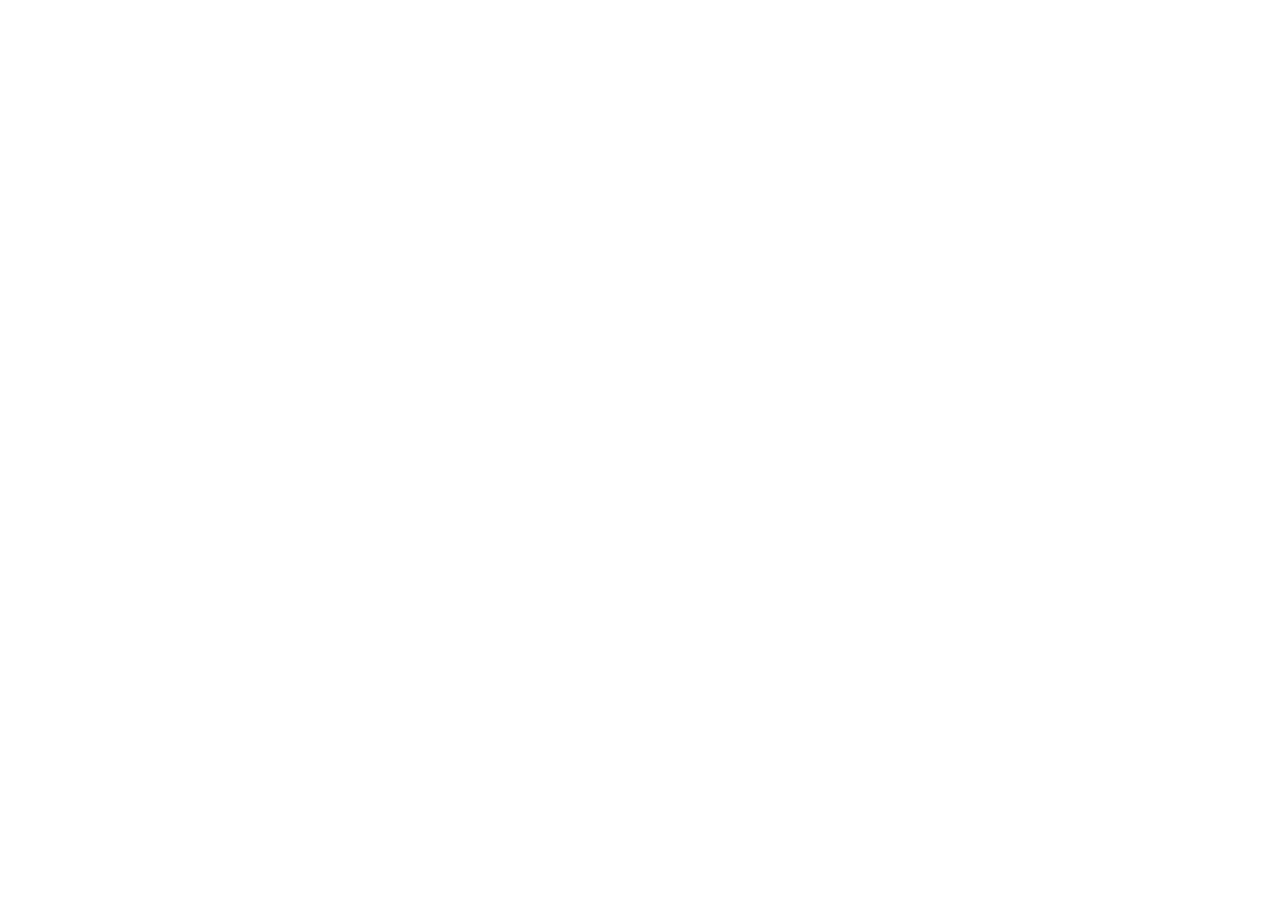
==== sites/about.html @ f2e2f2a5 "Merge pull request #12 from Kingtutz/charlie css & header på alla sites" ====
<!doctype html>
<html lang="en">
  <head>
    <meta charset="UTF-8" />
    <meta name="viewport" content="width=device-width, initial-scale=1.0" />
    <script type="module" src="../js/index.js"></script>

    <title>About</title>
  </head>
  <body></body>
</html>
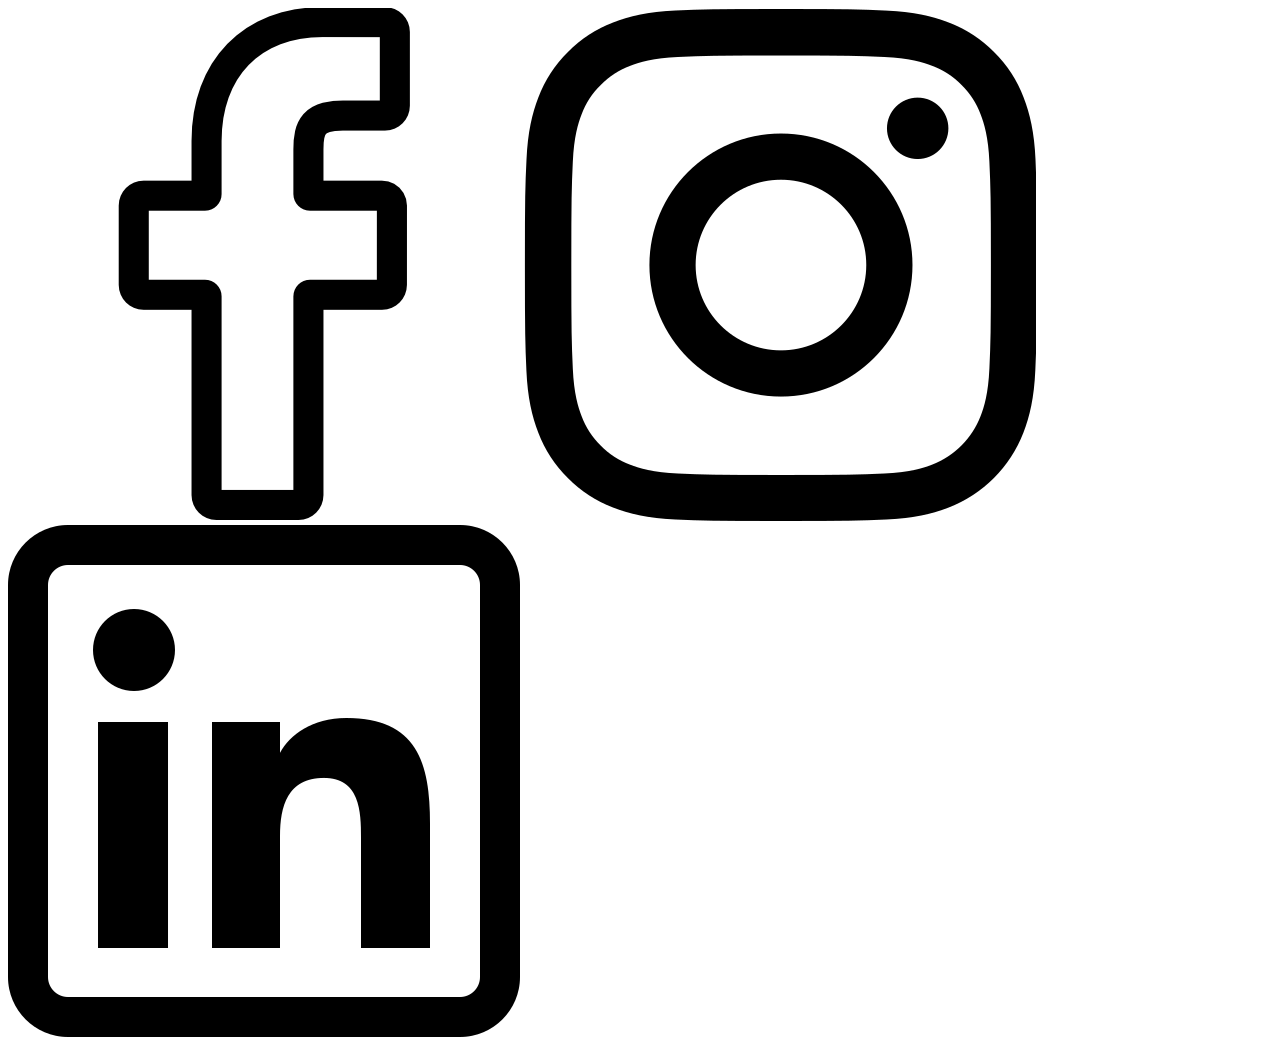
==== commit e2a04e75: "added the basics to all sites" ====
--- a/sites/about.html
+++ b/sites/about.html
@@ -3,9 +3,44 @@
   <head>
     <meta charset="UTF-8" />
     <meta name="viewport" content="width=device-width, initial-scale=1.0" />
-    <script type="module" src="../js/index.js"></script>
+    <script type="module" src="js/index.js"></script>
+    <title>About us!</title>
+  </head>
+  <body>    
+        <!-- <div>
+          <form action="">
+            <input type="text" name="title" id="title" placeholder="title"/>
+            <input type="text" name="message" id="message" />
+            <input type="text" name="name" placeholder="Name"/>
+            <div>
+                <input type="radio" id="red" name="red" value="red"  />
+                <label for="red">Red flower!</label>
+                <input type="radio" id="blue" name="blue" value="blue"  />
+                <label for="blue">blue flower!</label>
+                <input type="radio" id="orange" name="ornage" value="oragne"  />
+                <label for="orange">orange flower!</label>
+                <input type="radio" id="pink" name="pink" value="pink"  />
+                <label for="pink">pink flower!</label>
+            </div>
+            <button>send!!</button>
+          </form>
+        </div> -->
 
-    <title>About</title>
-  </head>
-  <body></body>
+
+  
+    <div class="garden-wrapper">
+      <!-- <img src="img/pixelgarden.png"> -->
+    </div>
+
+<footer>
+    <div class="footer" id="dirt">
+        <a href="https://www.facebook.com"><img src="/img/facebook.png" alt="Facebook"></a>
+        <a href="https://www.instagram.com"><img src="/img/instagram.png" alt="Instagram"></a>
+        <a href="https://www.linkedin.com"><img src="/img/linkedin.png" alt="LinkedIn"></a>
+    </div>
+</footer>
+
+    
+    </footer>
+  </body>
 </html>
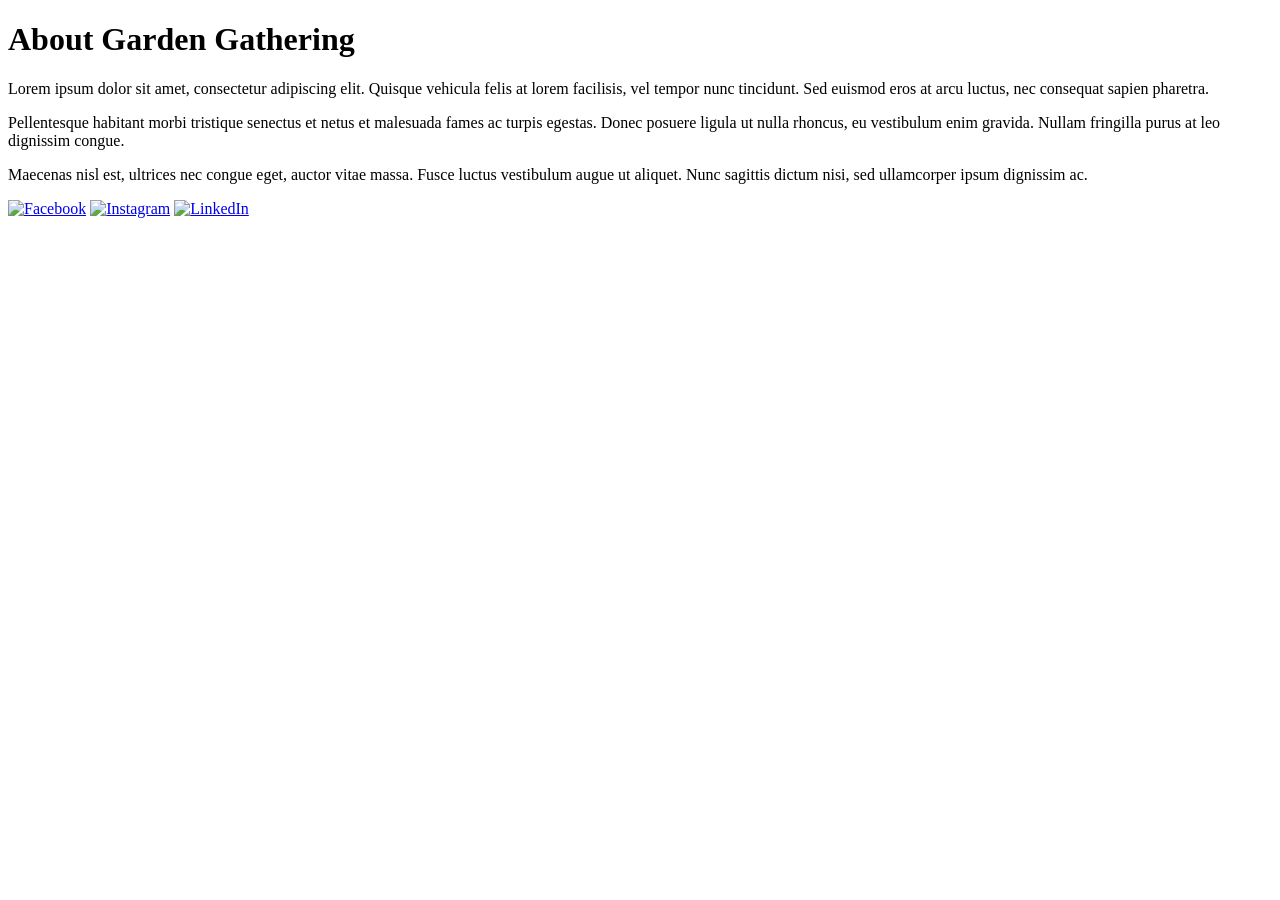
==== commit f13b31fa: "Merge branch 'Kingtutz:main' into main" ====
--- a/sites/about.html
+++ b/sites/about.html
@@ -3,7 +3,8 @@
   <head>
     <meta charset="UTF-8" />
     <meta name="viewport" content="width=device-width, initial-scale=1.0" />
-    <script type="module" src="js/index.js"></script>
+        <link rel="icon" type="image/x-icon" href="../img/icons/favicon.png" />
+    <script type="module" src="../js/index.js"></script>
     <title>About us!</title>
   </head>
   <body>    
@@ -29,18 +30,20 @@
 
   
     <div class="garden-wrapper">
-      <!-- <img src="img/pixelgarden.png"> -->
+      <div class="info-card">
+        <h1 class="info-card-title">About Garden Gathering</h1>
+        <p>Lorem ipsum dolor sit amet, consectetur adipiscing elit. Quisque vehicula felis at lorem facilisis, vel tempor nunc tincidunt. Sed euismod eros at arcu luctus, nec consequat sapien pharetra.</p>
+        <p>Pellentesque habitant morbi tristique senectus et netus et malesuada fames ac turpis egestas. Donec posuere ligula ut nulla rhoncus, eu vestibulum enim gravida. Nullam fringilla purus at leo dignissim congue.</p>
+        <p>Maecenas nisl est, ultrices nec congue eget, auctor vitae massa. Fusce luctus vestibulum augue ut aliquet. Nunc sagittis dictum nisi, sed ullamcorper ipsum dignissim ac.</p>
+      </div>
     </div>
 
 <footer>
     <div class="footer" id="dirt">
-        <a href="https://www.facebook.com"><img src="/img/facebook.png" alt="Facebook"></a>
-        <a href="https://www.instagram.com"><img src="/img/instagram.png" alt="Instagram"></a>
-        <a href="https://www.linkedin.com"><img src="/img/linkedin.png" alt="LinkedIn"></a>
+      <a href="https://www.facebook.com"><img src="../img/icons/facebook.png" alt="Facebook"></a>
+      <a href="https://www.instagram.com"><img src="../img/icons/instagram.png" alt="Instagram"></a>
+      <a href="https://www.linkedin.com"><img src="../img/icons/linkedin.png" alt="LinkedIn"></a>
     </div>
 </footer>
-
-    
-    </footer>
   </body>
 </html>
